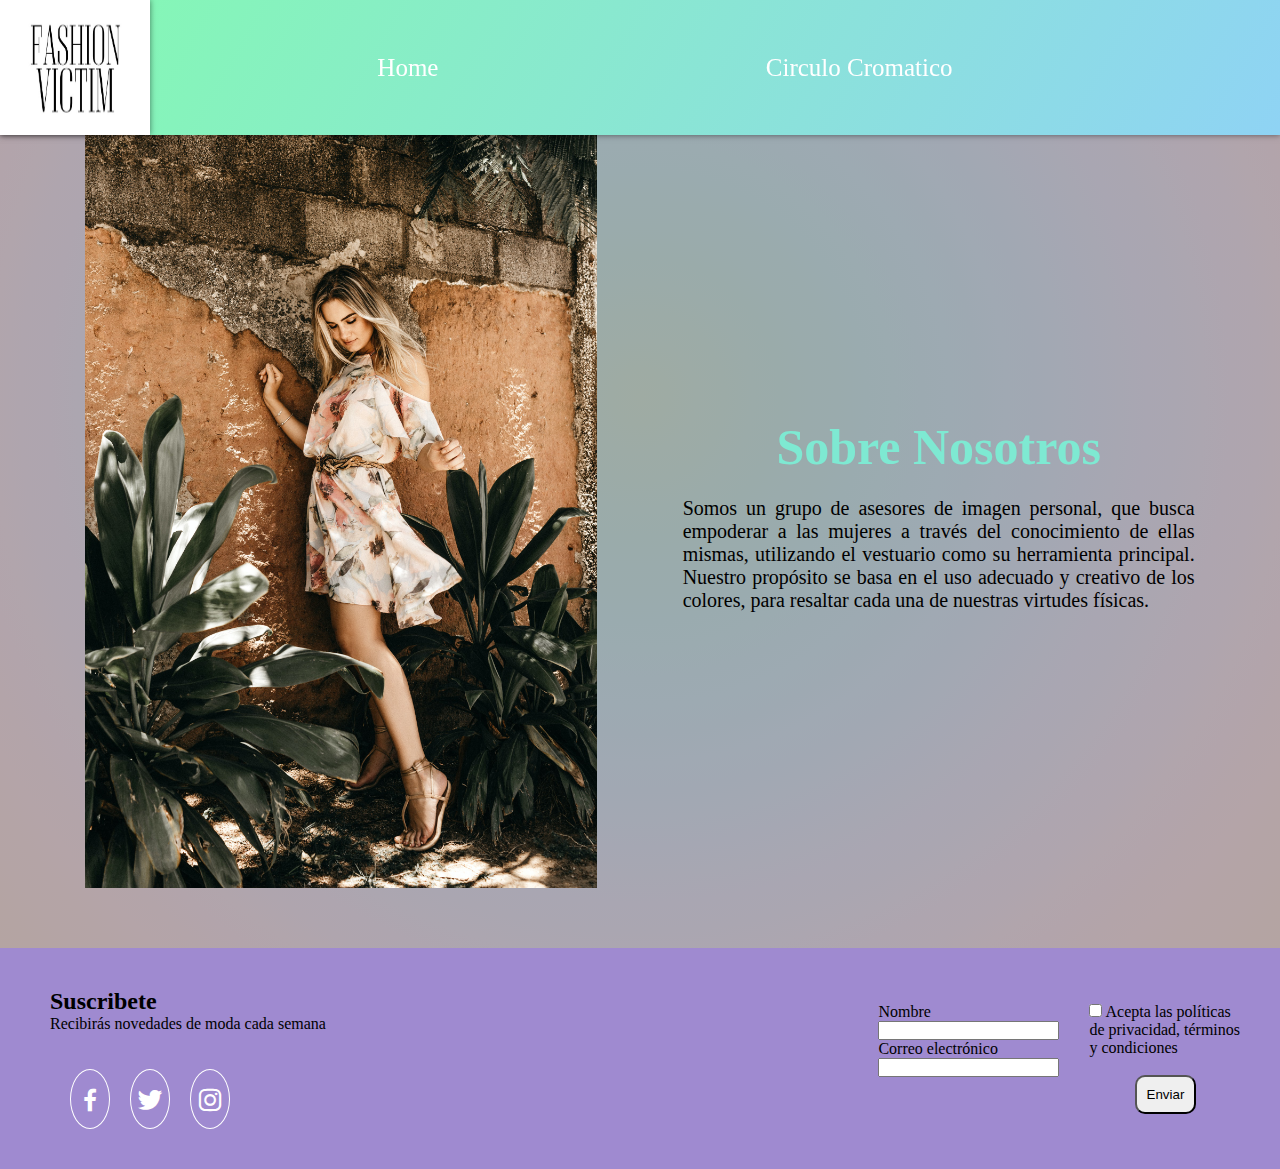
==== index.html @ 35688da5 "Update and rename principal.html to index.html" ====
<!DOCTYPE html>
<html lang="es">

<head>
    <meta charset="UTF-8">
    <meta name="viewport" content="width=device-width, initial-scale=1.0">
    <title>Fashion Victim</title>
    <link rel="stylesheet" href="css/style.css">
    <link href='https://unpkg.com/boxicons@2.0.7/css/boxicons.min.css' rel='stylesheet'>  <!-- Permite trabajar con los iconos de boxicons-->  
</head>

<body>
    <header class="header">
        <img src="Imagenes/Logo.jpg" alt="" class="Logo">
        <nav class ="menu-navegacion">
            <a href="index.html">Home</a>
            <a href="circulo.html">Circulo Cromatico</a>
        </nav>
    </header>    

    <main>
        <section class="contenedor">
            <div class="contenedor-servicio">
                <img src="Imagenes/fondo.jpg" alt="">
                <div class ="sobre-nosotros">
                        <h1>Sobre Nosotros</h1>
                        <p>Somos un grupo de asesores de imagen personal, que busca empoderar a las mujeres a través del conocimiento de ellas mismas, utilizando el vestuario como su herramienta principal. Nuestro propósito se basa en el uso adecuado y creativo de los colores, para resaltar cada una de nuestras virtudes físicas.</p>
                </div>
            </div>
        </section>
    </main>

    <footer>
        <div class="footer-content">
            <div>
                <h2>Suscribete</h2>
                <p>Recibirás novedades de moda cada semana</p>
                <br></br>
                <div class="social-media">
                    <a href="./" class="social-media-icon">
                        <i class='bx bxl-facebook'></i>
                    </a>
                    <a href="./" class="social-media-icon">
                        <i class='bx bxl-twitter' ></i>
                    </a>
                    <a href="./" class="social-media-icon">
                        <i class='bx bxl-instagram' ></i>
                    </a>
                </div>
            </div>
            <div>
                <form id="formulario" name="formulario" enctype="text/plain" action="#" body="Suscripción" method="POST">
                    <div>
                        <label for="nombre">Nombre</label></br>
                        <input id="nombre" type="text" name="nombre" value=""></br>
                        <label for="correo">Correo electrónico</label></br>
                        <input id="correo" type="text" name="E-mail" value=""></br>
                    </div>    
                    <div class="check">
                        <input id='check' type="checkbox">
                        <label for="condiciones">Acepta las políticas
                            <p>de privacidad, términos</p>
                            <p>y condiciones</p>
                        </label></br>
                        <button class="boton" onclick="validaSubmite()">Enviar</button>
                    </div>
                </form>
            </div>
        </div>
    </footer>
    <script src="js/correo.js"></script>
</body>
</html>
---- css/style.css ----
*{
    margin:0;
    padding:0;
    box-sizing:border-box;
}
main{
    background-image: radial-gradient(circle at 50% 37.85%, #9faba3 0, #9eaba4 3.33%, #9daba6 6.67%, #9caba7 10%, #9baba9 13.33%, #9aabaa 16.67%, #9aabac 20%, #9aabad 23.33%, #9aabaf 26.67%, #9babb0 30%, #9caab1 33.33%, #9daab2 36.67%, #9ea9b2 40%, #a0a9b3 43.33%, #a1a8b3 46.67%, #a3a8b3 50%, #a5a7b3 53.33%, #a7a7b2 56.67%, #a9a6b2 60%, #aaa6b1 63.33%, #aca6b0 66.67%, #aea5af 70%, #afa5ae 73.33%, #b1a5ac 76.67%, #b2a4ab 80%, #b3a4a9 83.33%, #b4a4a8 86.67%, #b4a4a6 90%, #b4a4a5 93.33%, #b4a4a3 96.67%, #b4a4a2 100%);
}

.Logo{
    position: fixed;
    top:0;
    z-index: 100;
    width:150px;
    height:15vh;
    cursor: pointer; /*Pone la manito*/
    box-shadow:0 0 6px rgba(0,0,0,.5)
}

.menu-navegacion{
    padding-left: 50px;
    position:fixed;
    top:0;
    width: 100%;
    height:15vh;
    cursor: pointer;
    background-image: linear-gradient(120deg, #84fab0 0%, #8fd3f4 100%);
    display: flex;
    justify-content:space-evenly; /*Reparte el espacio equitativamente*/
    align-items: center;
    box-shadow: 0 0 6px rgba(0,0,0,.5);
}

.menu-navegacion a{
    color:#fff;
    text-decoration:none;
    font-size: 25px;
}

.opcion{
    position:fixed;
    top:100px;
    right:30px;
    background:white;
    width:40px;
    height:40px;
    cursor: pointer; /*Pone la manito*/
    border-radius: 10px;
    box-shadow:0 0 6px rgba(0,0,0,.5)
}
.opcion-navegacion{
    position:fixed;
    top:100;
    right:0;
    width:30vw;
    height:60%;
    background-image: linear-gradient(120deg, #84fab0 0%, #8fd3f4 100%);
    display: flex;
    flex-direction: column;
    justify-content:space-evenly; /*Reparte el espacio equitativamente*/
    align-items: center;
    transition: transform .3s ease-in-out;
    transform:translate(110%);
    /*sale de la vista porque se mueve un 110 porciento*/
    box-shadow: 0 0 6px rgba(0,0,0,.5);
}

.spread{
    transform: translate(0);
    /*cuando da clic al boton que aparezca de nuevo el que estaba a 110%*/
}
.opcion-navegacion a{
    color:#fff;
    text-decoration:none;
}

.contenedor{
    width:100%;
    height:100%;
    margin: 60px 0 0; /*arriba-abajo lados*/
    padding: 60px 0; /*arriba-abajo lados*/
}

.contenedor-servicio{
    display: flex;
    justify-content:space-evenly;
    align-items: center;
    flex-wrap: wrap; /*si no cabe en la misma línea que lo pase abajo*/
}

.contenedor-circulo{
    display: flex;
    justify-content:space-evenly;
    align-items: center;
    padding: 30px;
    flex-wrap: wrap; /*si no cabe en la misma línea que lo pase abajo*/
}

.contenedor-servicio img{
    width:40%;
}
.sobre-nosotros{
    width:40%;
    text-align: center;
    font-family: 30px;
}

.circulo-cromatico{
    width:60%;
    text-align: center;
    padding: 30px;
    font-family: Georgia, 'Times New Roman', Times, serif;
    font-size: 20px;
    border-radius: 10px;
}
.circulo-cromatico h2{
    font-size: 30px;
}
.circulo-cromatico img{
    width:300px;
    height: 300%;
}

.circulo-cromatico p{
    text-align: justify;
}
.circulo-frio img{
    border-radius: 50%;
    width:300px;
    height: 300px;
}
.circulo-conforma{
    width:50%;
    margin:auto;
    display:flex;
    justify-content: space-evenly;
}
.circulo-conforma img{
    width:120px;
    height:120px;
    border-radius: 50%;
}
ul li{
    list-style:none;
    text-align: left;
}
.sobre-nosotros h1{
    font-size: 50px;
    line-height: 100px;
    color: #7EE9D2;
}
.sobre-nosotros p{
    font-size: 20px;
    text-align: justify;
}

/* Footer*/

footer{
    background: #9f8ad0;
    padding-bottom: 0.1px;
}

.footer-content{
    margin-left: 50px;
    display:flex;
    justify-content: space-between; /*Los elementos se pongan uno al lado del otro, pero en las esquinas*/
    align-items: center;
    flex-wrap: wrap;
    padding-top:40px;
    padding-bottom:40px
}

.social-media{
    width:50%;
    display:flex;
    justify-content: space-evenly;
}

.social-media-icon{
    display: inline-block;
    margin-left: 20px;
    width: 100px;
    height: 60px;
    border: 1px solid #fff;
    border-radius: 50%;
    text-align: center;
    color: #fff;
}

.social-media-icon:hover{
    background: #fff;
    color: #764ba2
}

.social-media-icon i{
    font-size: 30px;
    line-height: 60px;
}

#formulario{
    display:flex;
    justify-content: space-evenly;
    margin-right: 40px;
}

.check{
    padding-left: 30px;
    flex-direction: column;
}
.boton{
    border-radius: 10px;
    padding:10px;
    margin-left: 30%;
}
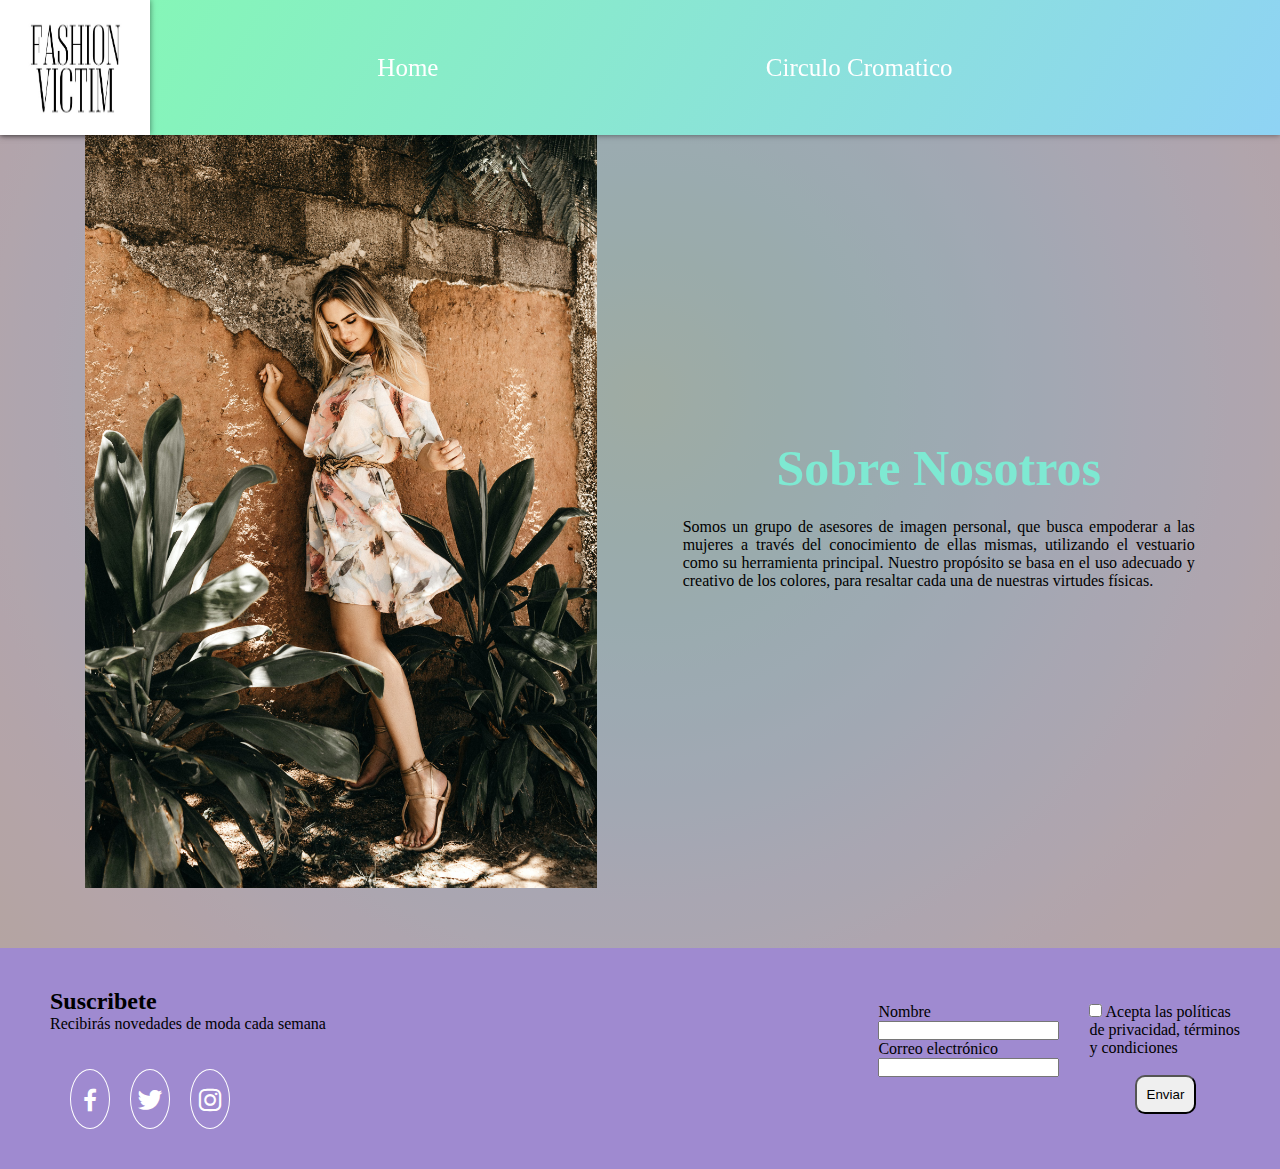
==== commit 01b1966b: "Update commit" ====
--- a/index.html
+++ b/index.html
@@ -70,4 +70,4 @@
     </footer>
     <script src="js/correo.js"></script>
 </body>
-</html>
+</html>--- a/css/style.css
+++ b/css/style.css
@@ -150,7 +150,6 @@
     color: #7EE9D2;
 }
 .sobre-nosotros p{
-    font-size: 20px;
     text-align: justify;
 }
 
@@ -212,4 +211,30 @@
     border-radius: 10px;
     padding:10px;
     margin-left: 30%;
+}
+
+@media screen and (min-width:320px)and (max-width:640px){
+
+    .circulo-frio img{
+        border-radius: 50%;
+        width:150px;
+        height: 150px;
+    }
+    .circulo-cromatico h2{
+        font-size: 20px;
+    }
+    .circulo-conforma img{
+        width:50px;
+        height:50px;
+        border-radius: 50%;
+    }
+    .circulo-cromatico{
+        width:50%;
+        text-align: center;
+        padding: 10px;
+        font-family: Georgia, 'Times New Roman', Times, serif;
+        font-size: 10px;
+        border-radius: 10px;
+    }
+
 }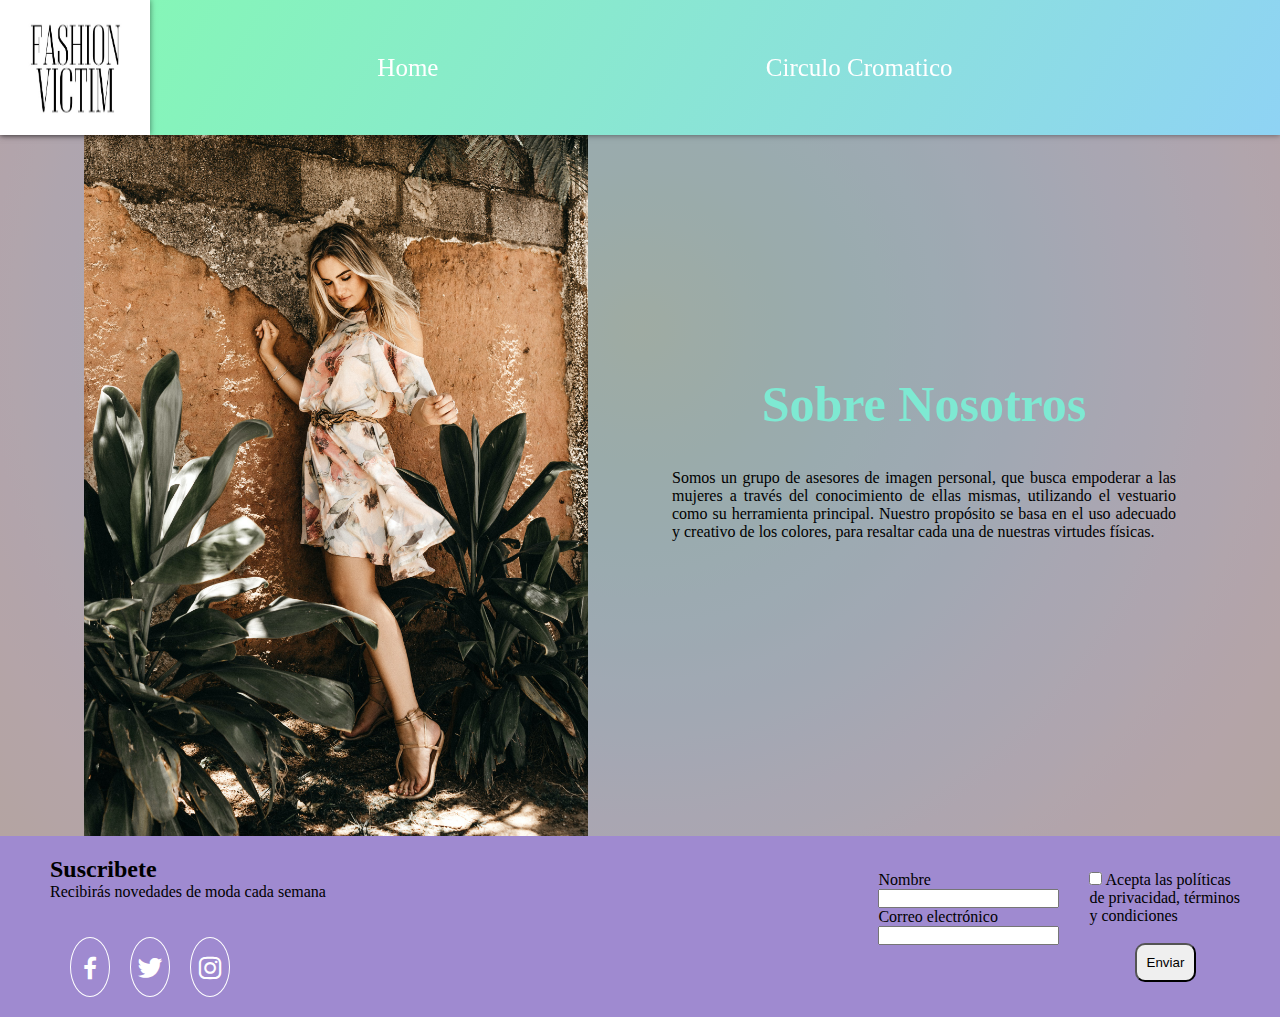
==== commit c79c2e8f: "update" ====
--- a/index.html
+++ b/index.html
@@ -23,7 +23,7 @@
             <div class="contenedor-servicio">
                 <img src="Imagenes/fondo.jpg" alt="">
                 <div class ="sobre-nosotros">
-                        <h1>Sobre Nosotros</h1>
+                        <h1>Sobre Nosotros</h1></br></br>
                         <p>Somos un grupo de asesores de imagen personal, que busca empoderar a las mujeres a través del conocimiento de ellas mismas, utilizando el vestuario como su herramienta principal. Nuestro propósito se basa en el uso adecuado y creativo de los colores, para resaltar cada una de nuestras virtudes físicas.</p>
                 </div>
             </div>
@@ -70,4 +70,4 @@
     </footer>
     <script src="js/correo.js"></script>
 </body>
-</html>+</html>
--- a/css/style.css
+++ b/css/style.css
@@ -42,8 +42,8 @@
     top:100px;
     right:30px;
     background:white;
-    width:40px;
-    height:40px;
+    width:5%;
+    height:5%;
     cursor: pointer; /*Pone la manito*/
     border-radius: 10px;
     box-shadow:0 0 6px rgba(0,0,0,.5)
@@ -77,8 +77,8 @@
 .contenedor{
     width:100%;
     height:100%;
-    margin: 60px 0 0; /*arriba-abajo lados*/
-    padding: 60px 0; /*arriba-abajo lados*/
+    margin: 20px 20px 0 0; /*arriba-abajo lados*/
+    padding: 60px 20px 0 0; /*arriba-abajo lados*/
 }
 
 .contenedor-servicio{
@@ -146,7 +146,6 @@
 }
 .sobre-nosotros h1{
     font-size: 50px;
-    line-height: 100px;
     color: #7EE9D2;
 }
 .sobre-nosotros p{
@@ -166,8 +165,8 @@
     justify-content: space-between; /*Los elementos se pongan uno al lado del otro, pero en las esquinas*/
     align-items: center;
     flex-wrap: wrap;
-    padding-top:40px;
-    padding-bottom:40px
+    padding-top:20px;
+    padding-bottom:20px
 }
 
 .social-media{
@@ -224,17 +223,34 @@
         font-size: 20px;
     }
     .circulo-conforma img{
-        width:50px;
-        height:50px;
+        width: 30px;
+        height: 30px;
         border-radius: 50%;
     }
     .circulo-cromatico{
-        width:50%;
+        width:60%;
         text-align: center;
-        padding: 10px;
-        font-family: Georgia, 'Times New Roman', Times, serif;
         font-size: 10px;
         border-radius: 10px;
-    }
-
-}+        flex-wrap: wrap;
+    }
+    .menu-navegacion a{
+        font-size: 15px;
+    }
+    .Logo{
+        width:80px;
+    }
+    .sobre-nosotros h1{
+        font-size: 20px;
+    }
+    .contenedor{
+        margin: 40px 0 0 0; /*arriba-abajo lados*/
+        padding: 40px 10px 20px 0; /*arriba-abajo lados*/
+    }
+    .circulo-frio img{
+        border-radius: 50%;
+        width:120px;
+        height: 120px;
+    }
+    
+}
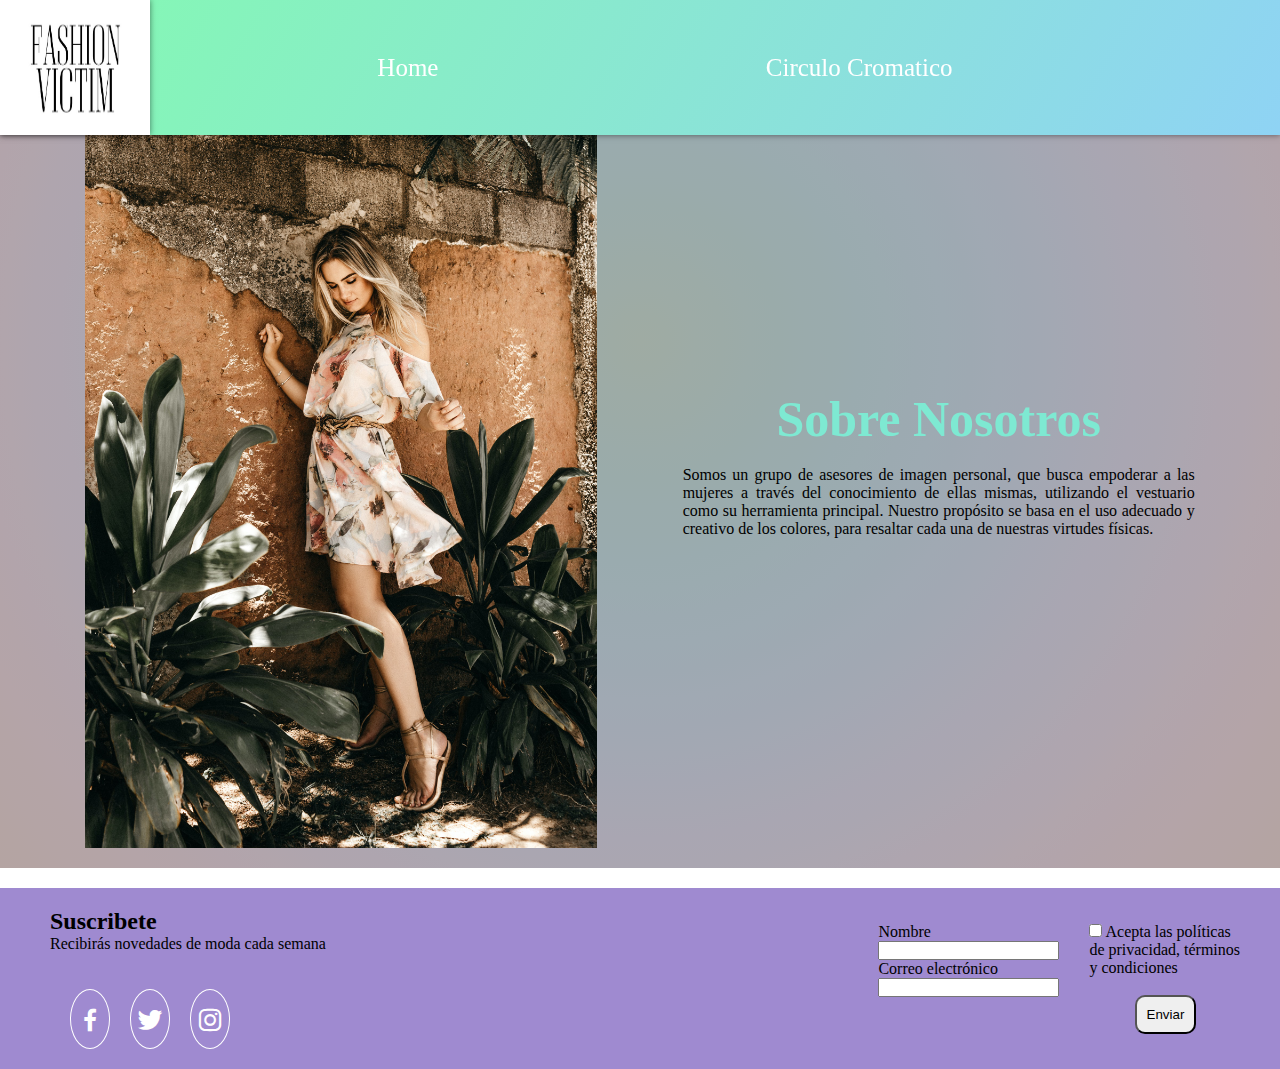
==== commit 652cab1c: "Updat" ====
--- a/index.html
+++ b/index.html
@@ -23,7 +23,7 @@
             <div class="contenedor-servicio">
                 <img src="Imagenes/fondo.jpg" alt="">
                 <div class ="sobre-nosotros">
-                        <h1>Sobre Nosotros</h1></br></br>
+                        <h1>Sobre Nosotros</h1></br>
                         <p>Somos un grupo de asesores de imagen personal, que busca empoderar a las mujeres a través del conocimiento de ellas mismas, utilizando el vestuario como su herramienta principal. Nuestro propósito se basa en el uso adecuado y creativo de los colores, para resaltar cada una de nuestras virtudes físicas.</p>
                 </div>
             </div>
--- a/css/style.css
+++ b/css/style.css
@@ -77,8 +77,8 @@
 .contenedor{
     width:100%;
     height:100%;
-    margin: 20px 20px 0 0; /*arriba-abajo lados*/
-    padding: 60px 20px 0 0; /*arriba-abajo lados*/
+    margin: 20px 0 20px 0; /*arriba-abajo lados*/
+    padding: 60px 0px 20px 0; /*arriba-abajo lados*/
 }
 
 .contenedor-servicio{
@@ -244,8 +244,8 @@
         font-size: 20px;
     }
     .contenedor{
-        margin: 40px 0 0 0; /*arriba-abajo lados*/
-        padding: 40px 10px 20px 0; /*arriba-abajo lados*/
+        margin: 40px 0 20px 0; /*arriba-abajo lados*/
+        padding: 80px 10px 20px 0; /*arriba-abajo lados*/
     }
     .circulo-frio img{
         border-radius: 50%;
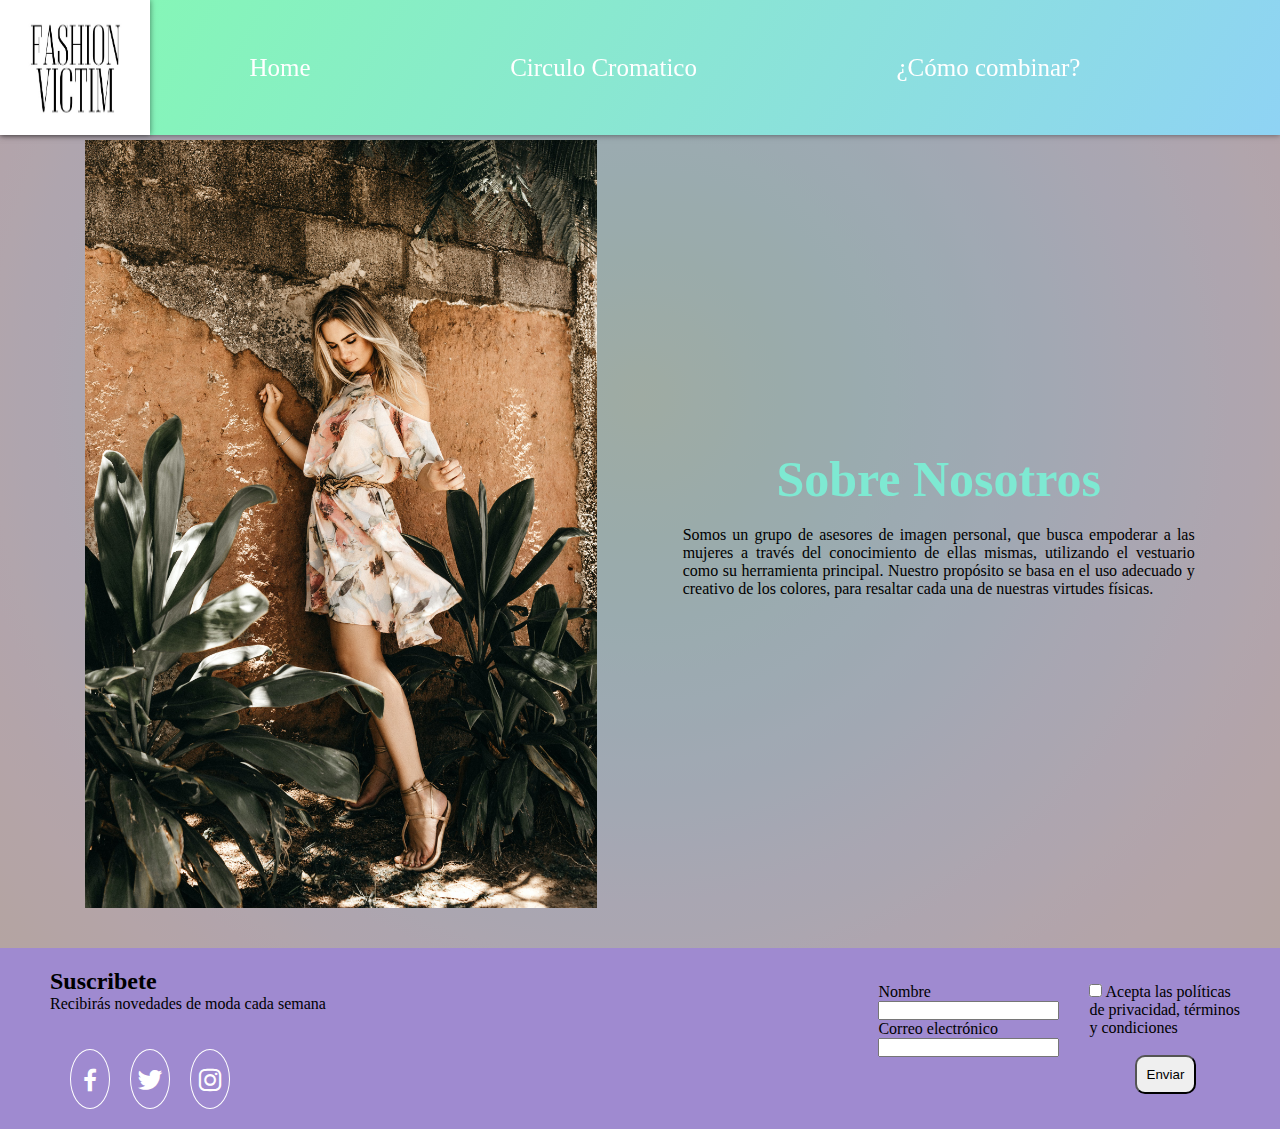
==== commit da5d5e81: "update" ====
--- a/index.html
+++ b/index.html
@@ -15,6 +15,7 @@
         <nav class ="menu-navegacion">
             <a href="index.html">Home</a>
             <a href="circulo.html">Circulo Cromatico</a>
+            <a href="combina.html">¿Cómo combinar?</a>
         </nav>
     </header>    
 
--- a/css/style.css
+++ b/css/style.css
@@ -54,7 +54,7 @@
     right:0;
     width:30vw;
     height:60%;
-    background-image: linear-gradient(120deg, #84fab0 0%, #8fd3f4 100%);
+    background:#FF9C63;
     display: flex;
     flex-direction: column;
     justify-content:space-evenly; /*Reparte el espacio equitativamente*/
@@ -77,8 +77,8 @@
 .contenedor{
     width:100%;
     height:100%;
-    margin: 20px 0 20px 0; /*arriba-abajo lados*/
-    padding: 60px 0px 20px 0; /*arriba-abajo lados*/
+    margin: 60px 0 0 0; /*arriba-abajo lados*/
+    padding: 80px 0px 40px 0; /*arriba-abajo lados*/
 }
 
 .contenedor-servicio{
@@ -243,10 +243,6 @@
     .sobre-nosotros h1{
         font-size: 20px;
     }
-    .contenedor{
-        margin: 40px 0 20px 0; /*arriba-abajo lados*/
-        padding: 80px 10px 20px 0; /*arriba-abajo lados*/
-    }
     .circulo-frio img{
         border-radius: 50%;
         width:120px;
